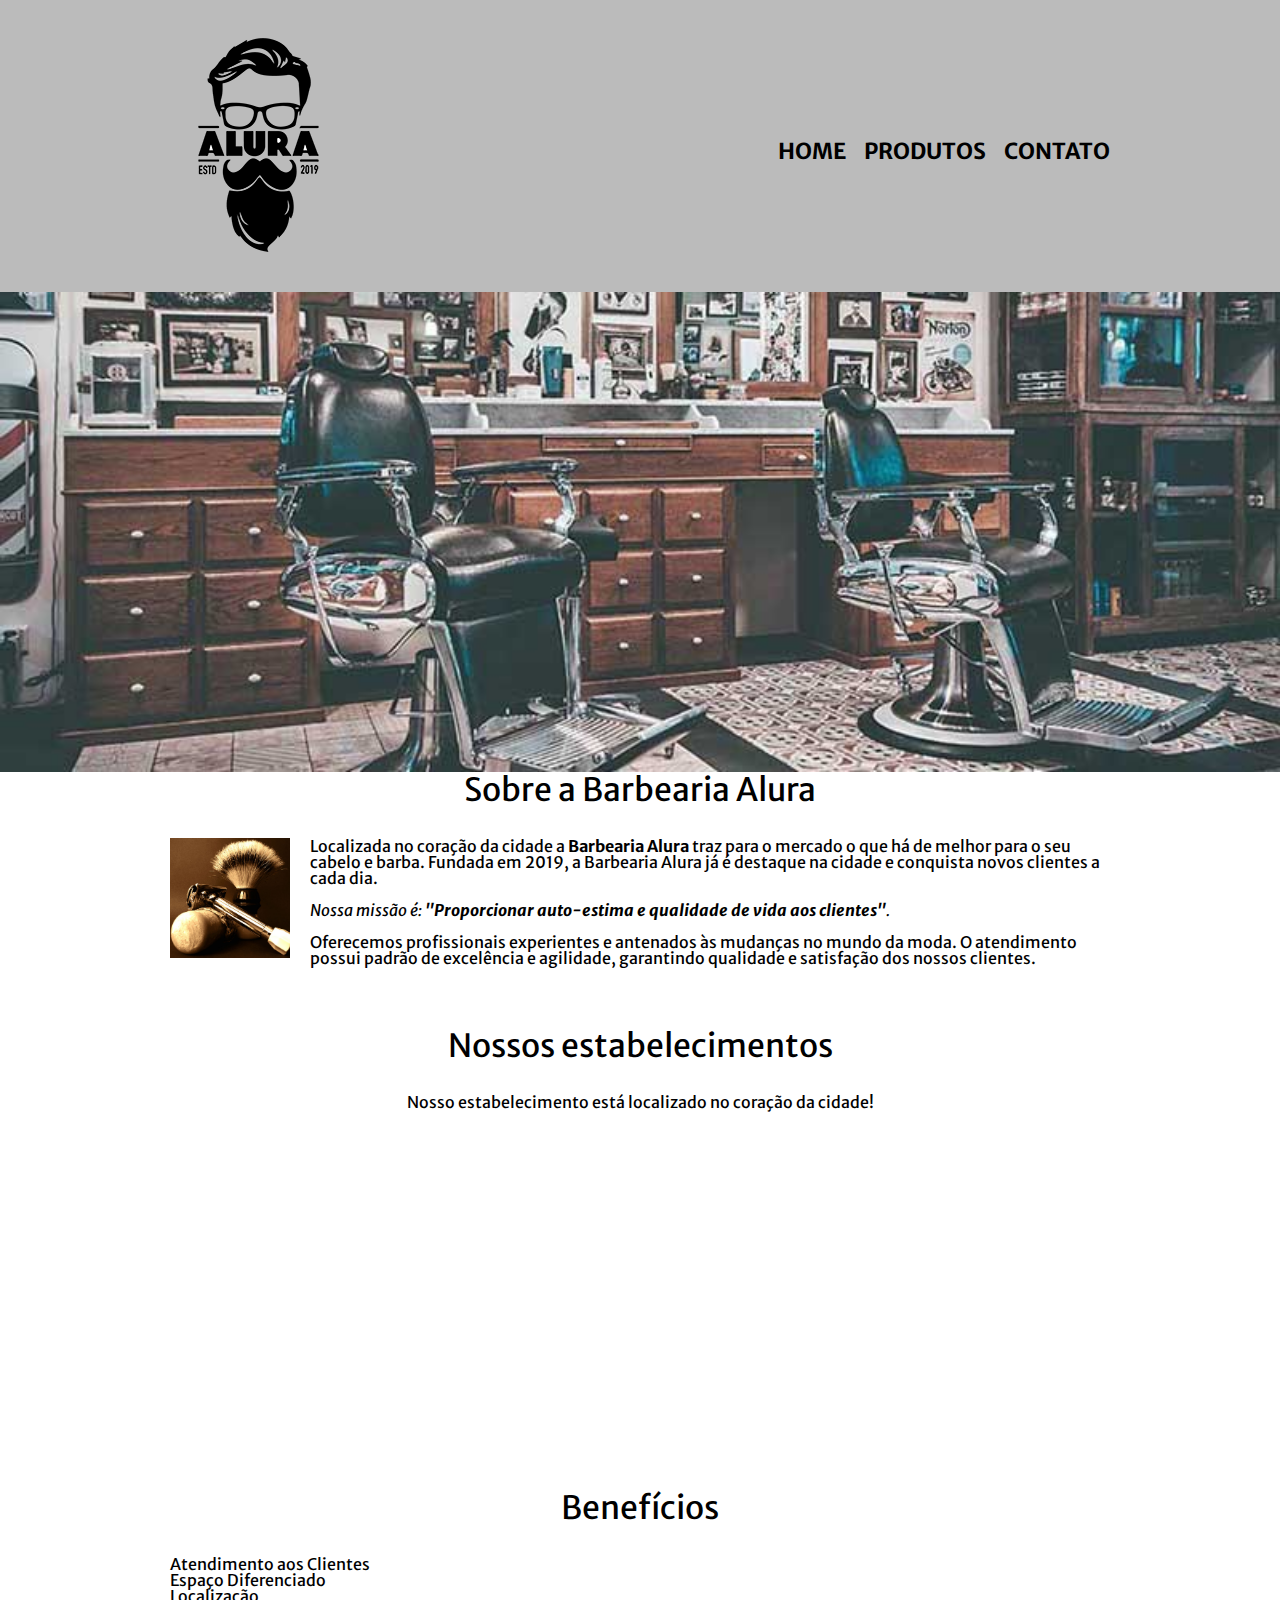
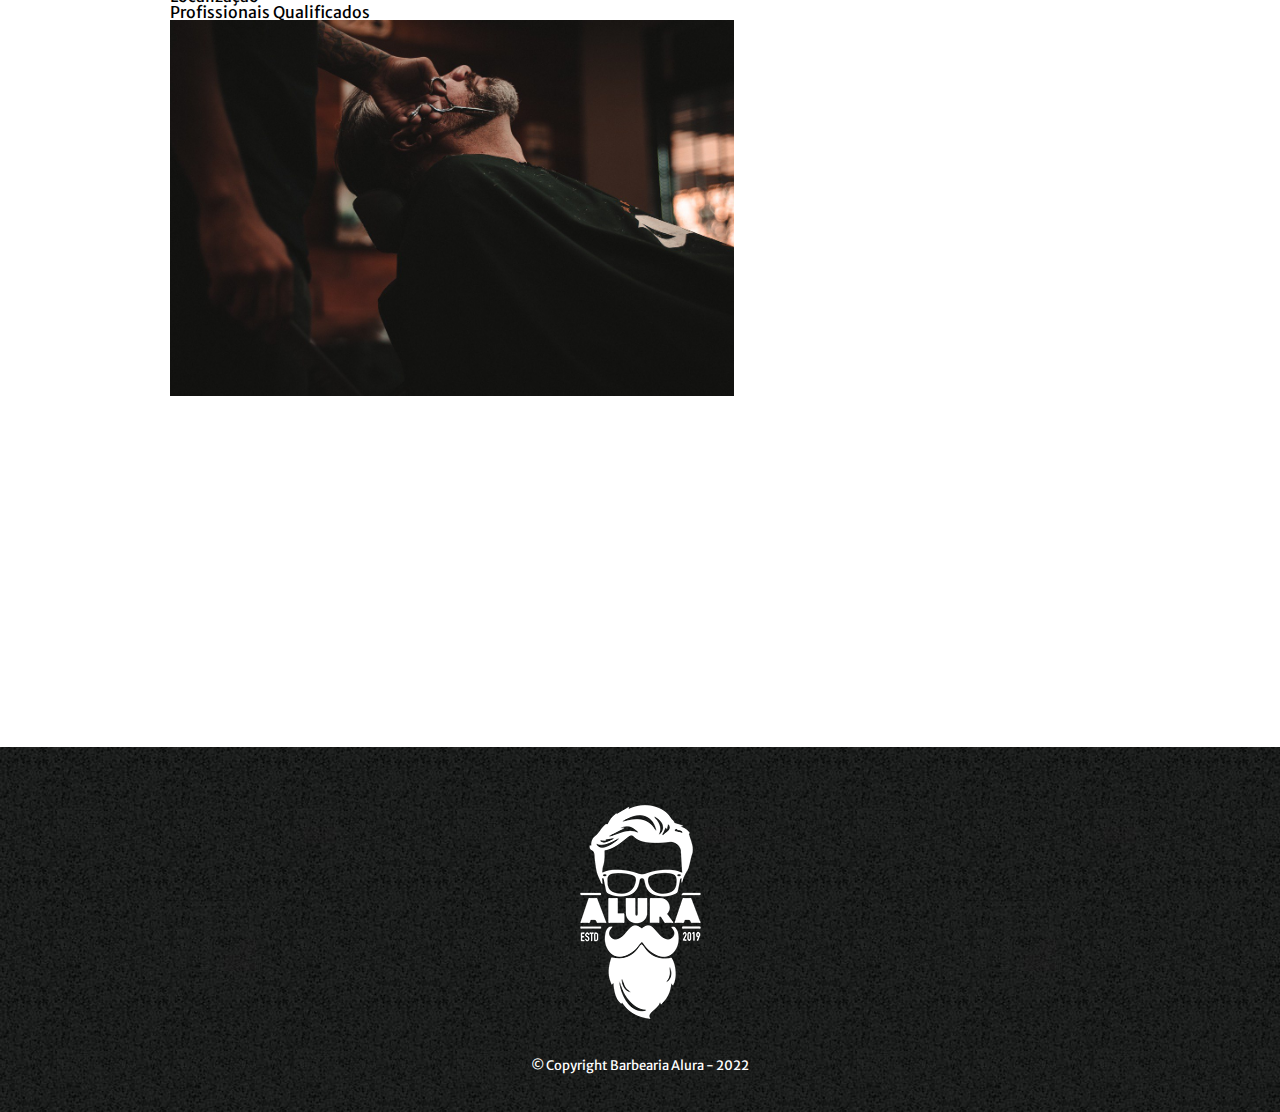
==== index.html @ ebc5e364 "first commit" ====
<!DOCTYPE html>
<html lang="pt-br">
    <head>
        <meta charset="UTF-8">
        <title>Barbearia Alura</title>
        <link rel="stylesheet" href="reset.css">
        <link rel="stylesheet" href="style.css">
        <link rel="preconnect" href="https://fonts.googleapis.com">
        <link rel="preconnect" href="https://fonts.gstatic.com" crossorigin>
        <link href="https://fonts.googleapis.com/css2?family=Merriweather+Sans:wght@400;500;700&display=swap" rel="stylesheet">
    </head>
    <body>

        <header>
            <div class="nav">
                <h1><img src="images/logo.png" alt="Logo da Barbearia da Alura"></h1>
                <nav>
                    <ul>
                        <li><a href="index.html">Home</a></li>
                        <li><a href="products.html">Produtos</a></li>
                        <li><a href="contact.html">Contato</a></li>
                    </ul>
                </nav>
            </div>
        </header>

        <img class="banner" src="images/banner.jpg" alt="Banner da Barbearia Alura">

        <main>
            <section class="main">
                <h2 class="main-title">Sobre a Barbearia Alura</h2>

                <img src="images/utensilios.jpg" class="tools" alt="Utensílios de um barbeiro">

                <p>Localizada no coração da cidade a <strong>Barbearia Alura</strong> traz para o mercado o que há de melhor para o seu cabelo e barba. Fundada em 2019, a Barbearia Alura já é destaque na cidade e conquista novos clientes a cada dia.</p>

                <p id="mission"><em>Nossa missão é: <strong>"Proporcionar auto-estima e qualidade de vida aos clientes"</strong>.</em></p>

                <p>Oferecemos profissionais experientes e antenados às mudanças no mundo da moda. O atendimento possui padrão de excelência e agilidade, garantindo qualidade e satisfação dos nossos clientes.</p>
            </section>
            
            <section class="mapa">
                <h3 class="main-title">Nossos estabelecimentos</h3>
                <p>Nosso estabelecimento está localizado no coração da cidade!</p>

                <iframe src="https://www.google.com/maps/embed?pb=!1m18!1m12!1m3!1d3657.106693512105!2d-46.65390548558554!3d-23.56461126759618!2m3!1f0!2f0!3f0!3m2!1i1024!2i768!4f13.1!3m3!1m2!1s0x94ce59541c6c79c3%3A0x36b90a85f0f8cb33!2sGrupo%20Alura!5e0!3m2!1spt-BR!2sbr!4v1663412245198!5m2!1spt-BR!2sbr" width="100%" height="300" style="border:0;" allowfullscreen="" loading="lazy" referrerpolicy="no-referrer-when-downgrade"></iframe>

            </section>

            <section class="benefits">
                <h3 class="main-title">Benefícios</h3>

                <ul>
                    <li class="item">Atendimento aos Clientes</li>
                    <li class="item">Espaço Diferenciado</li>
                    <li class="item">Localização</li>
                    <li class="item">Profissionais Qualificados</li>
                </ul>

                <img class="image-benefits" src="images/beneficios.jpg" alt="Benefícios da Barbearia Alura">

                <div class="video">
                    <iframe width="560" height="315" src="https://www.youtube.com/embed/wcVVXUV0YUY" title="YouTube video player" frameborder="0" allow="accelerometer; autoplay; clipboard-write; encrypted-media; gyroscope; picture-in-picture" allowfullscreen></iframe>
                </div>
            </section>
        </main>

        <footer>
            <img src="images/logo-branco.png" alt="Logo da Barbearia da Alura">
            <p class="copyright">&copy; Copyright Barbearia Alura - 2022</p>
        </footer>

    </body>
</html>
---- style.css ----
body {
    font-family: 'Merriweather Sans', sans-serif;
}

header {
    background: #BBBBBB;
    padding: 20px 0;
}

.nav {
    position: relative;
    width: 940px;
    margin: 0 auto;
}

nav li {
    display: inline;
    margin: 0 0 0 15px;
}

nav {
    position: absolute;
    top: 120px;
    right: 0;
}

nav a {
    text-transform: uppercase;
    color: #000000;
    font-weight: bold;
    font-size: 22px;
    text-decoration: none;
}

nav a:hover {
    color: #cc8924;
    text-decoration: underline;
}

.products {
    width: 940px;
    margin: 0 auto;
    padding: 50px 0;
}

.products li {
    display: inline-block;
    text-align: center;
    width: 30%;
    vertical-align: top;
    margin: 0 1.5%;
    padding: 30px 20px;
    box-sizing: border-box;
    border: 2px solid #000000;
    border-radius: 10px;
}

.products li:hover {
    border-color: #cc8924;
}

.products li:hover h2 {
    font-size: 34px;
}

.products li:active {
    border-color: #0f9b1a;
}

.products h2 {
    font-size: 30px;
    font-weight: bold;
}

.products-description {
    font-size: 18px;
}

.products-price {
    font-weight: bold;
    font-size: 22px;
    margin: 10px 0 0;
}

footer {
    text-align: center;
    background: url(images/bg.jpg);
    padding: 40px 0;
}

.copyright {
    color: #FFFFFF;
    font-size: 13px;
    margin: 20px 0 0;
}

main {
    width: 940px;
    margin: 0 auto;
}

form {
    margin: 40px 0;
}

form label, form legend {
    display: block;
}

form label, form legend {
    font-size: 20px;
    margin: 0 0 10px;
}

.input-default {
    display:block;
    margin: 20px 0;
    padding: 10px 25px;
    width: 50%;
}

.checkbox {
    margin: 20px 0;;
}

.submit-button {
    width: 40%;
    padding: 15px 0;
    background-color: orange;
    color: white;
    font-weight: bold;
    font-size: 18px;
    border: none;
    border-radius: 5px;
    transition: 300ms all;
    cursor: pointer;
}

.submit-button:hover {
    background-color: orangered;
    transform: scale(1.2)
}

table {
    margin: 20px 0 40px;
}

thead {
    background-color: #555555;
    color: #FFFFFF;
    font-weight: bold;
}

td, th {
    border: 1px solid #000000;
    padding: 5px 10px;
}

/* Página inicial - index.html */
.banner {
    width: 100%;
}

.main-title {
    text-align: center;
    font-size: 2em;
    margin: 0 0 1em;
    clear: left;
}

.main p {
    margin: 0 0 1em;
}

.main strong {
    font-weight: bold;
}

.main em {
    font-style: italic;
}

.tools {
    width: 120px;
    float: left;
    margin: 0 20px 20px 0; 
}

.image-benefits {
    width: 60%;
}

.mapa {
    padding: 3em 0;
}

.mapa p {
    margin: 0 0 2em;
    text-align: center;
}

.video {
    width: 560px;
    margin: 1em auto;
}
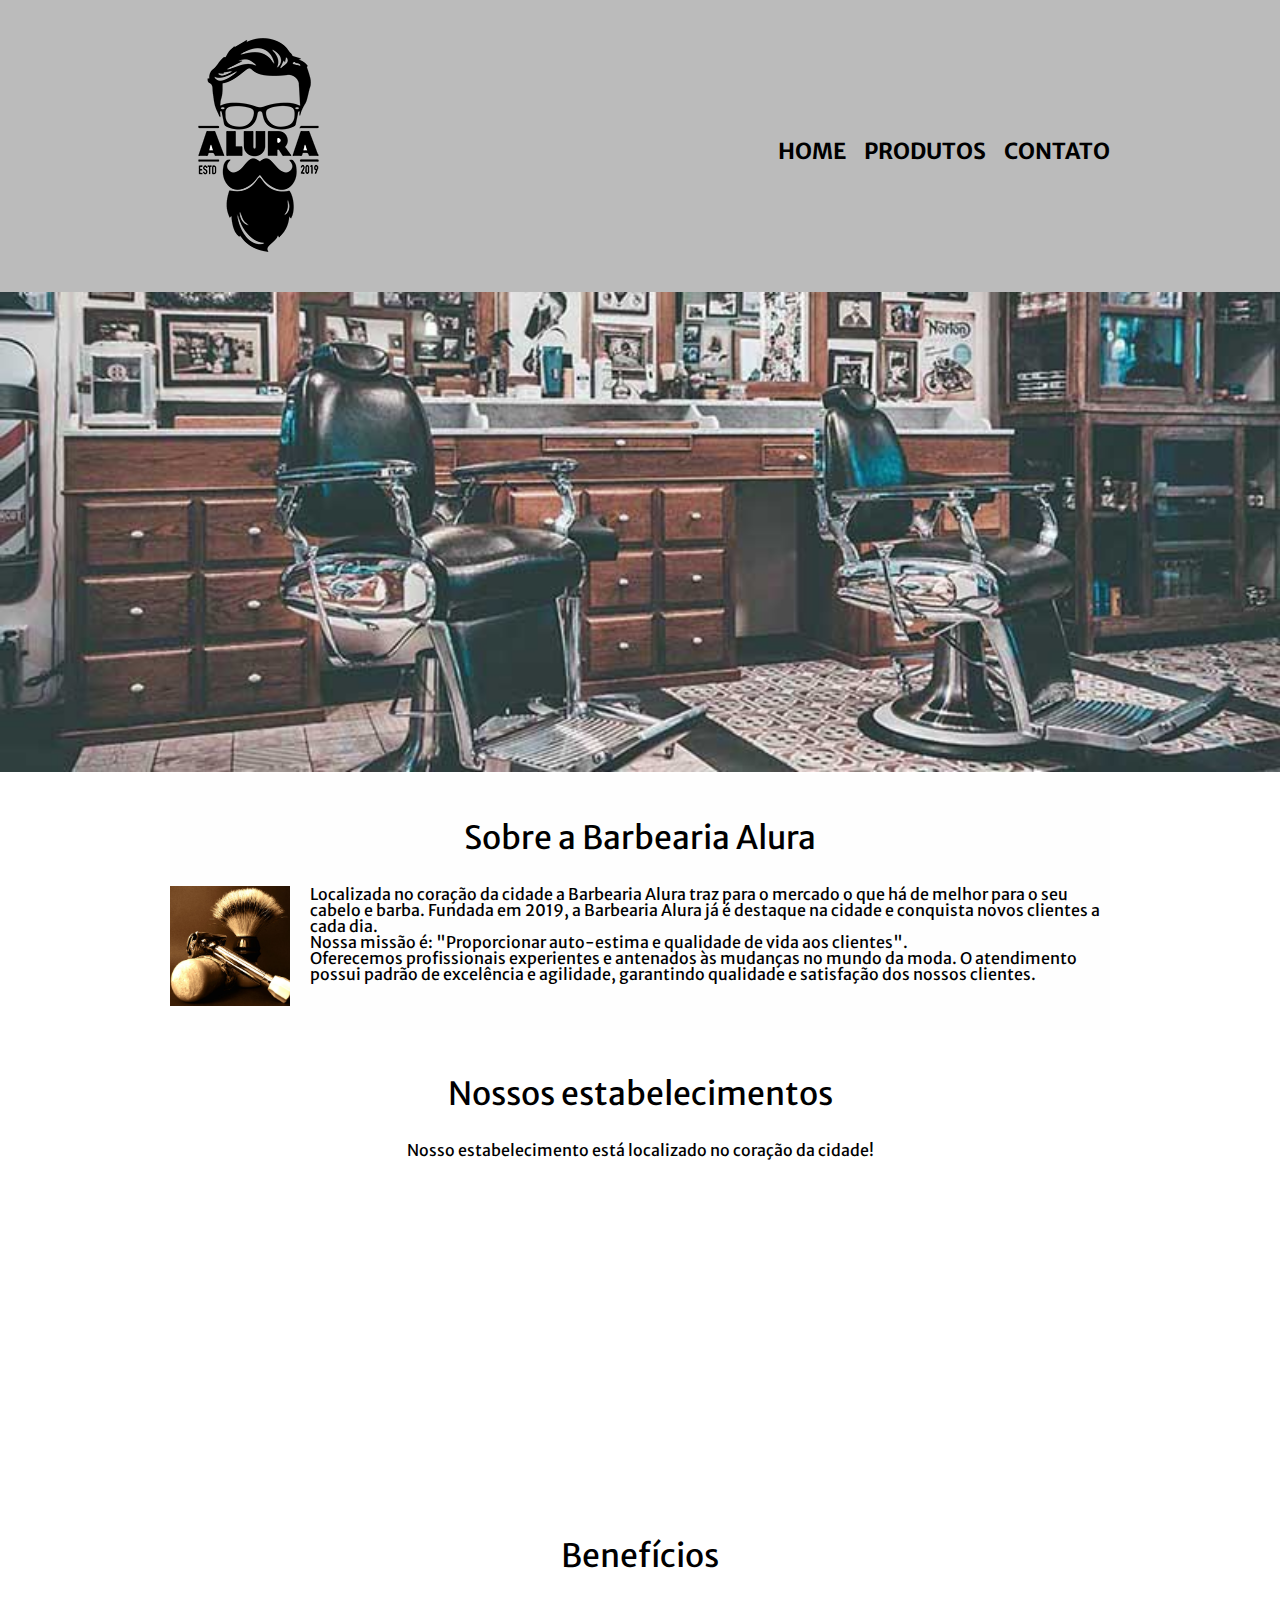
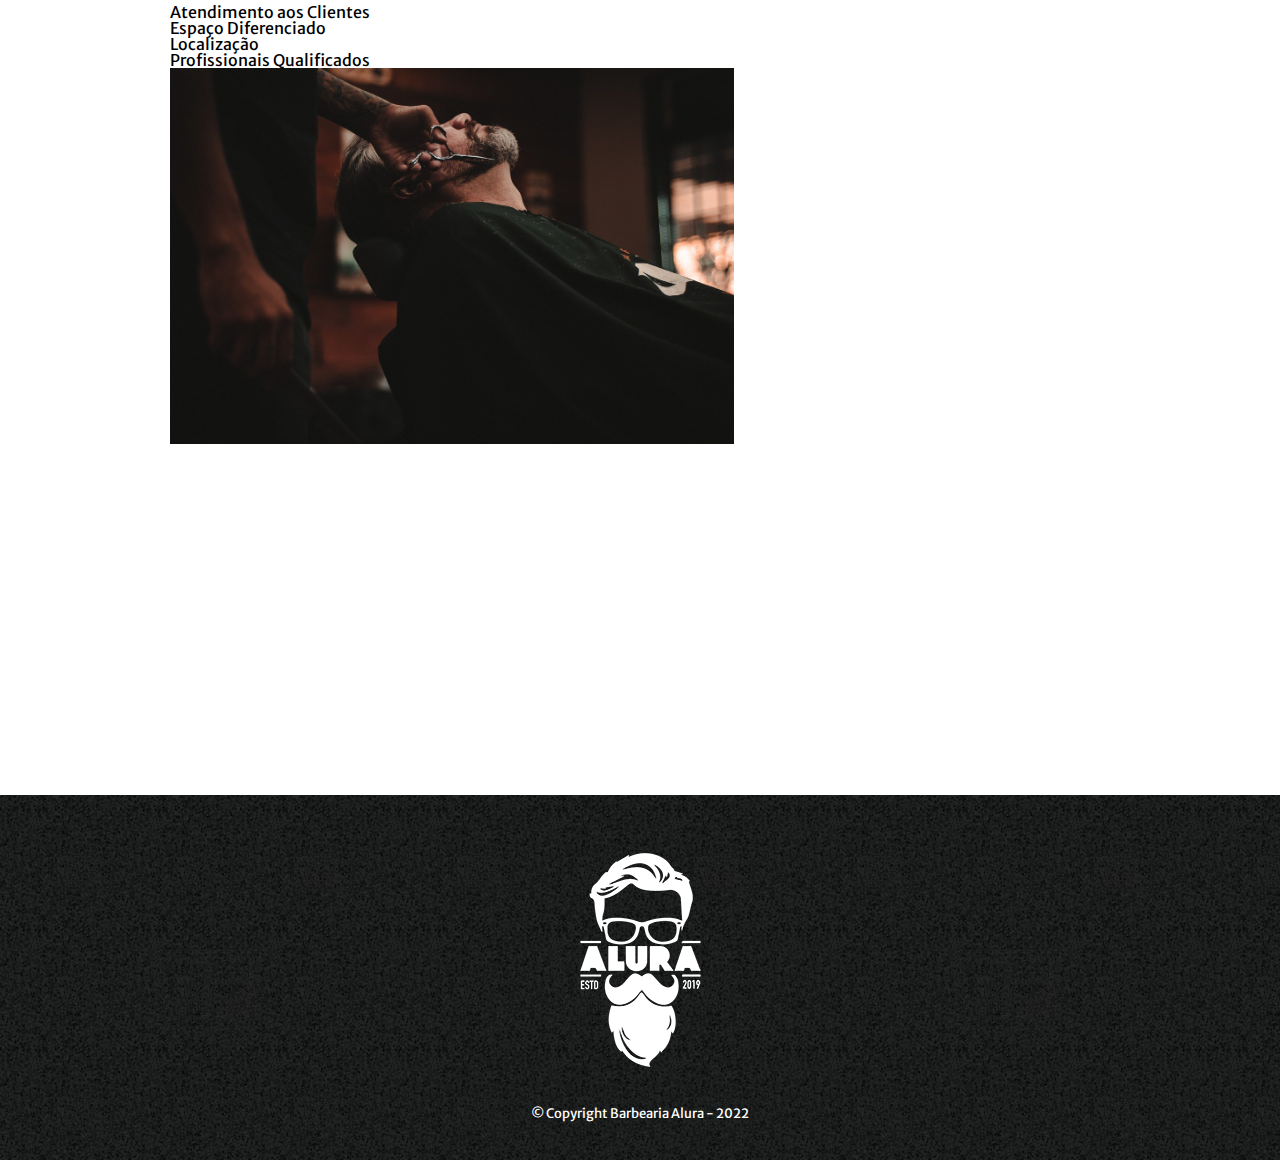
==== commit b4106bdd: "fixing style.css" ====
--- a/index.html
+++ b/index.html
@@ -27,7 +27,7 @@
         <img class="banner" src="images/banner.jpg" alt="Banner da Barbearia Alura">
 
         <main>
-            <section class="main">
+            <section class="index-main">
                 <h2 class="main-title">Sobre a Barbearia Alura</h2>
 
                 <img src="images/utensilios.jpg" class="tools" alt="Utensílios de um barbeiro">
--- a/style.css
+++ b/style.css
@@ -1,205 +1,205 @@
 body {
-    font-family: 'Merriweather Sans', sans-serif;
+  font-family: "Merriweather Sans", sans-serif;
 }
 
 header {
-    background: #BBBBBB;
-    padding: 20px 0;
+  background: #BBBBBB;
+  padding: 20px 0;
+}
+
+nav {
+  position: absolute;
+  top: 120px;
+  right: 0;
+}
+
+nav li {
+  display: inline;
+  margin: 0 0 0 15px;
+}
+
+nav a {
+  text-transform: uppercase;
+  color: #000000;
+  font-weight: bold;
+  font-size: 22px;
+  text-decoration: none;
+}
+
+nav a:hover {
+  color: #cc8924;
+  text-decoration: underline;
 }
 
 .nav {
-    position: relative;
-    width: 940px;
-    margin: 0 auto;
-}
-
-nav li {
-    display: inline;
-    margin: 0 0 0 15px;
-}
-
-nav {
-    position: absolute;
-    top: 120px;
-    right: 0;
-}
-
-nav a {
-    text-transform: uppercase;
-    color: #000000;
-    font-weight: bold;
-    font-size: 22px;
-    text-decoration: none;
-}
-
-nav a:hover {
-    color: #cc8924;
-    text-decoration: underline;
+  position: relative;
+  width: 940px;
+  margin: 0 auto;
 }
 
 .products {
-    width: 940px;
-    margin: 0 auto;
-    padding: 50px 0;
+  width: 940px;
+  margin: 0 auto;
+  padding: 50px 0;
 }
 
 .products li {
-    display: inline-block;
-    text-align: center;
-    width: 30%;
-    vertical-align: top;
-    margin: 0 1.5%;
-    padding: 30px 20px;
-    box-sizing: border-box;
-    border: 2px solid #000000;
-    border-radius: 10px;
+  display: inline-block;
+  text-align: center;
+  width: 30%;
+  vertical-align: top;
+  margin: 0 1.5%;
+  padding: 30px 20px;
+  box-sizing: border-box;
+  border: 2px solid #000000;
+  border-radius: 10px;
 }
 
 .products li:hover {
-    border-color: #cc8924;
+  border-color: #cc8924;
 }
 
 .products li:hover h2 {
-    font-size: 34px;
+  font-size: 34px;
 }
 
 .products li:active {
-    border-color: #0f9b1a;
+  border-color: #0f9b1a;
 }
 
 .products h2 {
-    font-size: 30px;
-    font-weight: bold;
+  font-size: 30px;
+  font-weight: bold;
 }
 
 .products-description {
-    font-size: 18px;
+  font-size: 18px;
 }
 
 .products-price {
-    font-weight: bold;
-    font-size: 22px;
-    margin: 10px 0 0;
+  font-weight: bold;
+  font-size: 22px;
+  margin: 10px 0 0;
 }
 
 footer {
-    text-align: center;
-    background: url(images/bg.jpg);
-    padding: 40px 0;
-}
-
-.copyright {
-    color: #FFFFFF;
-    font-size: 13px;
-    margin: 20px 0 0;
+  text-align: center;
+  background: url(images/bg.jpg);
+  padding: 40px 0;
+}
+footer .copyright {
+  color: #FFFFFF;
+  font-size: 13px;
+  margin: 20px 0 0;
+}
+
+form {
+  margin: 40px 0;
+}
+
+form label, form legend {
+  display: block;
+}
+
+form label, form legend {
+  font-size: 20px;
+  margin: 0 0 10px;
+}
+
+.input-default {
+  display: block;
+  margin: 20px 0;
+  padding: 10px 25px;
+  width: 50%;
+}
+
+.checkbox {
+  margin: 20px 0;
+}
+
+.submit-button {
+  width: 40%;
+  padding: 15px 0;
+  background-color: orange;
+  color: white;
+  font-weight: bold;
+  font-size: 18px;
+  border: none;
+  border-radius: 5px;
+  transition: 300ms all;
+  cursor: pointer;
+}
+
+.submit-button:hover {
+  background-color: orangered;
+  transform: scale(1.2);
+}
+
+table {
+  margin: 20px 0 40px;
+}
+table thead {
+  background-color: #555555;
+  color: #FFFFFF;
+  font-weight: bold;
+}
+table td, table th {
+  border: 1px solid #000000;
+  padding: 5px 10px;
+}
+
+.banner {
+  width: 100%;
 }
 
 main {
-    width: 940px;
-    margin: 0 auto;
-}
-
-form {
-    margin: 40px 0;
-}
-
-form label, form legend {
-    display: block;
-}
-
-form label, form legend {
-    font-size: 20px;
-    margin: 0 0 10px;
-}
-
-.input-default {
-    display:block;
-    margin: 20px 0;
-    padding: 10px 25px;
-    width: 50%;
-}
-
-.checkbox {
-    margin: 20px 0;;
-}
-
-.submit-button {
-    width: 40%;
-    padding: 15px 0;
-    background-color: orange;
-    color: white;
-    font-weight: bold;
-    font-size: 18px;
-    border: none;
-    border-radius: 5px;
-    transition: 300ms all;
-    cursor: pointer;
-}
-
-.submit-button:hover {
-    background-color: orangered;
-    transform: scale(1.2)
-}
-
-table {
-    margin: 20px 0 40px;
-}
-
-thead {
-    background-color: #555555;
-    color: #FFFFFF;
-    font-weight: bold;
-}
-
-td, th {
-    border: 1px solid #000000;
-    padding: 5px 10px;
-}
-
-/* Página inicial - index.html */
-.banner {
-    width: 100%;
+  width: 940px;
+  margin: 0 auto;
+}
+main .index-main {
+  padding: 3em 0;
+  background: #fefefe;
 }
 
 .main-title {
-    text-align: center;
-    font-size: 2em;
-    margin: 0 0 1em;
-    clear: left;
+  text-align: center;
+  font-size: 2em;
+  margin: 0 0 1em;
+  clear: left;
 }
 
 .main p {
-    margin: 0 0 1em;
+  margin: 0 0 1em;
 }
 
 .main strong {
-    font-weight: bold;
+  font-weight: bold;
 }
 
 .main em {
-    font-style: italic;
+  font-style: italic;
 }
 
 .tools {
-    width: 120px;
-    float: left;
-    margin: 0 20px 20px 0; 
+  width: 120px;
+  float: left;
+  margin: 0 20px 20px 0;
 }
 
 .image-benefits {
-    width: 60%;
+  width: 60%;
 }
 
 .mapa {
-    padding: 3em 0;
+  padding: 3em 0;
 }
 
 .mapa p {
-    margin: 0 0 2em;
-    text-align: center;
+  margin: 0 0 2em;
+  text-align: center;
 }
 
 .video {
-    width: 560px;
-    margin: 1em auto;
-}+  width: 560px;
+  margin: 1em auto;
+}/*# sourceMappingURL=style.css.map */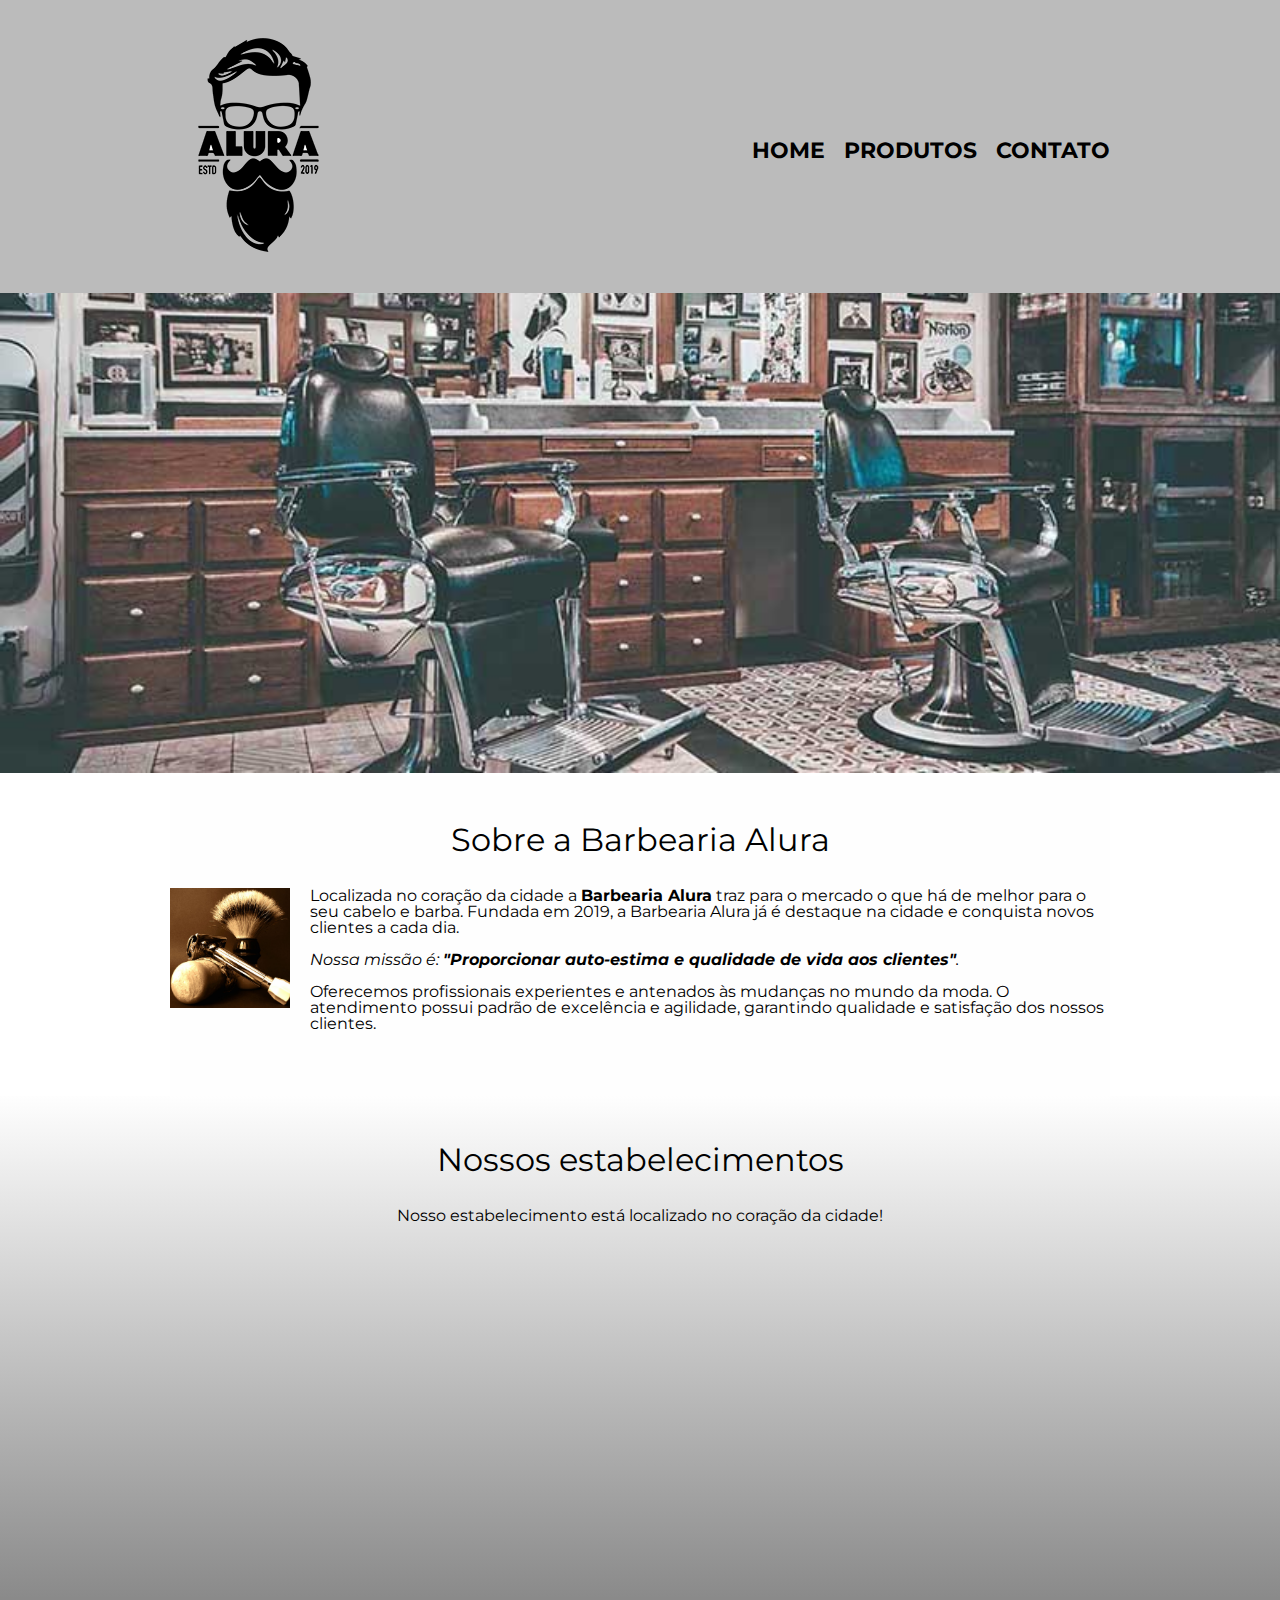
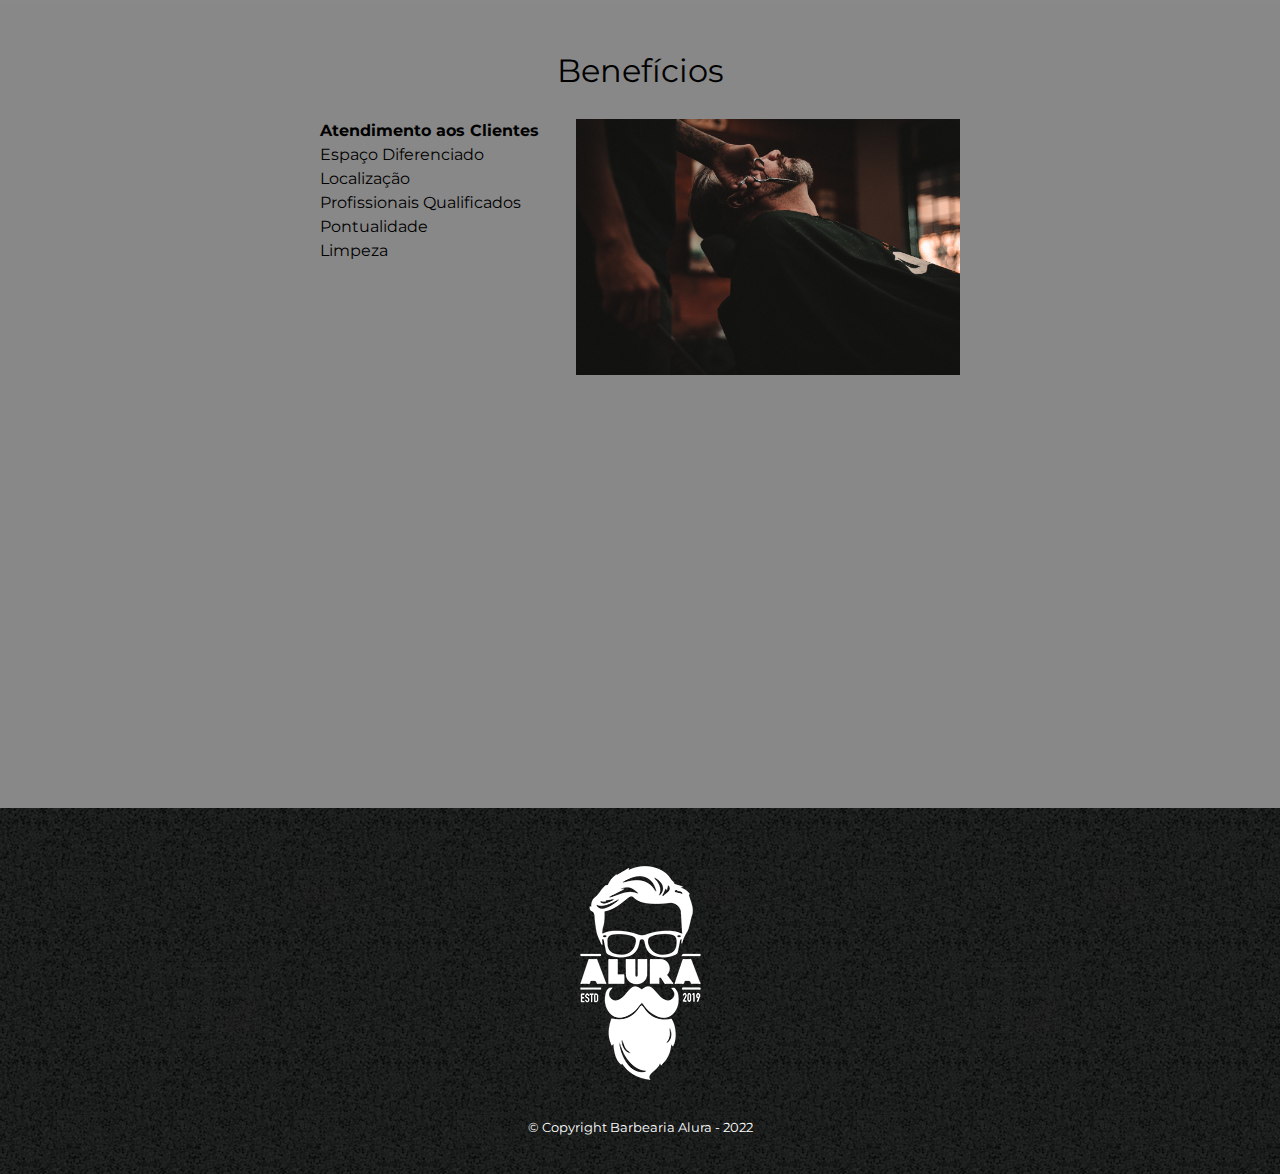
==== commit 8a07dd61: "update index.html" ====
--- a/index.html
+++ b/index.html
@@ -3,14 +3,13 @@
     <head>
         <meta charset="UTF-8">
         <title>Barbearia Alura</title>
+
         <link rel="stylesheet" href="reset.css">
         <link rel="stylesheet" href="style.css">
-        <link rel="preconnect" href="https://fonts.googleapis.com">
-        <link rel="preconnect" href="https://fonts.gstatic.com" crossorigin>
-        <link href="https://fonts.googleapis.com/css2?family=Merriweather+Sans:wght@400;500;700&display=swap" rel="stylesheet">
+        <link href="https://fonts.googleapis.com/css?family=Montserrat&display=swap" rel="stylesheet">
     </head>
+
     <body>
-
         <header>
             <div class="nav">
                 <h1><img src="images/logo.png" alt="Logo da Barbearia da Alura"></h1>
@@ -27,7 +26,7 @@
         <img class="banner" src="images/banner.jpg" alt="Banner da Barbearia Alura">
 
         <main>
-            <section class="index-main">
+            <section class="main">
                 <h2 class="main-title">Sobre a Barbearia Alura</h2>
 
                 <img src="images/utensilios.jpg" class="tools" alt="Utensílios de um barbeiro">
@@ -43,25 +42,30 @@
                 <h3 class="main-title">Nossos estabelecimentos</h3>
                 <p>Nosso estabelecimento está localizado no coração da cidade!</p>
 
-                <iframe src="https://www.google.com/maps/embed?pb=!1m18!1m12!1m3!1d3657.106693512105!2d-46.65390548558554!3d-23.56461126759618!2m3!1f0!2f0!3f0!3m2!1i1024!2i768!4f13.1!3m3!1m2!1s0x94ce59541c6c79c3%3A0x36b90a85f0f8cb33!2sGrupo%20Alura!5e0!3m2!1spt-BR!2sbr!4v1663412245198!5m2!1spt-BR!2sbr" width="100%" height="300" style="border:0;" allowfullscreen="" loading="lazy" referrerpolicy="no-referrer-when-downgrade"></iframe>
-
+                <div class="mapa-content">
+                    <iframe src="https://www.google.com/maps/embed?pb=!1m18!1m12!1m3!1d3657.106693512105!2d-46.65390548558554!3d-23.56461126759618!2m3!1f0!2f0!3f0!3m2!1i1024!2i768!4f13.1!3m3!1m2!1s0x94ce59541c6c79c3%3A0x36b90a85f0f8cb33!2sGrupo%20Alura!5e0!3m2!1spt-BR!2sbr!4v1663412245198!5m2!1spt-BR!2sbr" width="100%" height="300" style="border:0;" allowfullscreen="" loading="lazy" referrerpolicy="no-referrer-when-downgrade"></iframe>
+                </div>
             </section>
 
             <section class="benefits">
+
                 <h3 class="main-title">Benefícios</h3>
 
-                <ul>
-                    <li class="item">Atendimento aos Clientes</li>
-                    <li class="item">Espaço Diferenciado</li>
-                    <li class="item">Localização</li>
-                    <li class="item">Profissionais Qualificados</li>
-                </ul>
-
-                <img class="image-benefits" src="images/beneficios.jpg" alt="Benefícios da Barbearia Alura">
+                <div class="index-content-benefits">
+                    <ul class="index-list-benefits">
+                        <li class="item">Atendimento aos Clientes</li>
+                        <li class="item">Espaço Diferenciado</li>
+                        <li class="item">Localização</li>
+                        <li class="item">Profissionais Qualificados</li>
+                        <li class="item">Pontualidade</li>
+                        <li class="item">Limpeza</li>
+                    </ul><img class="image-benefits" src="images/beneficios.jpg" alt="Benefícios da Barbearia Alura">
+                </div>
 
                 <div class="video">
                     <iframe width="560" height="315" src="https://www.youtube.com/embed/wcVVXUV0YUY" title="YouTube video player" frameborder="0" allow="accelerometer; autoplay; clipboard-write; encrypted-media; gyroscope; picture-in-picture" allowfullscreen></iframe>
                 </div>
+
             </section>
         </main>
 
--- a/style.css
+++ b/style.css
@@ -1,5 +1,5 @@
 body {
-  font-family: "Merriweather Sans", sans-serif;
+  font-family: "Montserrat", sans-serif;
 }
 
 header {
@@ -95,6 +95,8 @@
 
 form {
   margin: 40px 0;
+  width: 940px;
+  margin: 20px auto;
 }
 
 form label, form legend {
@@ -136,14 +138,17 @@
 }
 
 table {
-  margin: 20px 0 40px;
-}
-table thead {
+  width: 940px;
+  margin: 20px auto;
+}
+
+thead {
   background-color: #555555;
   color: #FFFFFF;
   font-weight: bold;
 }
-table td, table th {
+
+td, th {
   border: 1px solid #000000;
   padding: 5px 10px;
 }
@@ -152,13 +157,11 @@
   width: 100%;
 }
 
-main {
-  width: 940px;
-  margin: 0 auto;
-}
-main .index-main {
+.main {
   padding: 3em 0;
   background: #fefefe;
+  width: 940px;
+  margin: 0 auto;
 }
 
 .main-title {
@@ -186,12 +189,37 @@
   margin: 0 20px 20px 0;
 }
 
+.benefits {
+  padding: 3em 0;
+  background: #888888;
+}
+
+.index-content-benefits {
+  width: 640px;
+  margin: 0 auto;
+}
+
+.index-list-benefits {
+  width: 40%;
+  display: inline-block;
+  vertical-align: top;
+}
+
+.item {
+  line-height: 1.5;
+}
+
+.item:first-child {
+  font-weight: bold;
+}
+
 .image-benefits {
   width: 60%;
 }
 
 .mapa {
   padding: 3em 0;
+  background: linear-gradient(#FEFEFE, #888888);
 }
 
 .mapa p {
@@ -199,7 +227,12 @@
   text-align: center;
 }
 
+.mapa-content {
+  width: 940px;
+  margin: 0 auto;
+}
+
 .video {
   width: 560px;
-  margin: 1em auto;
+  margin: 2em auto;
 }/*# sourceMappingURL=style.css.map */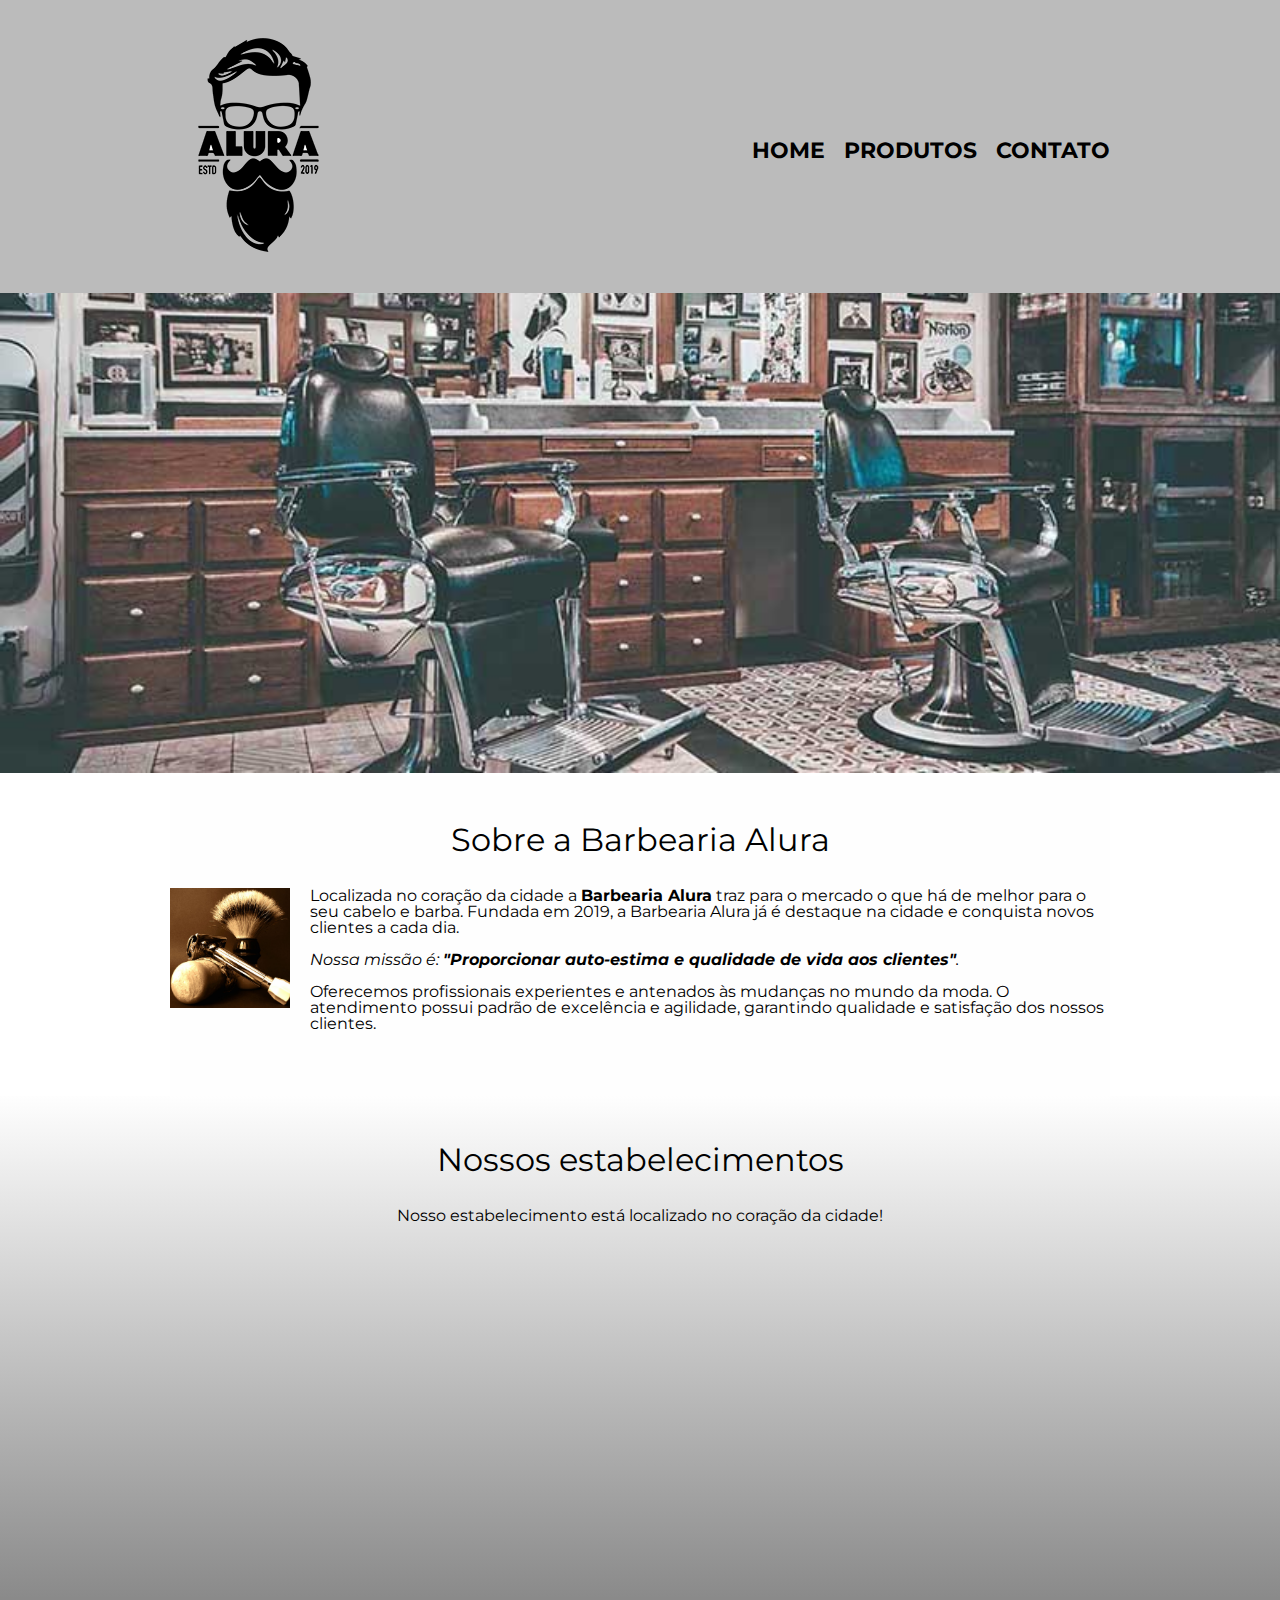
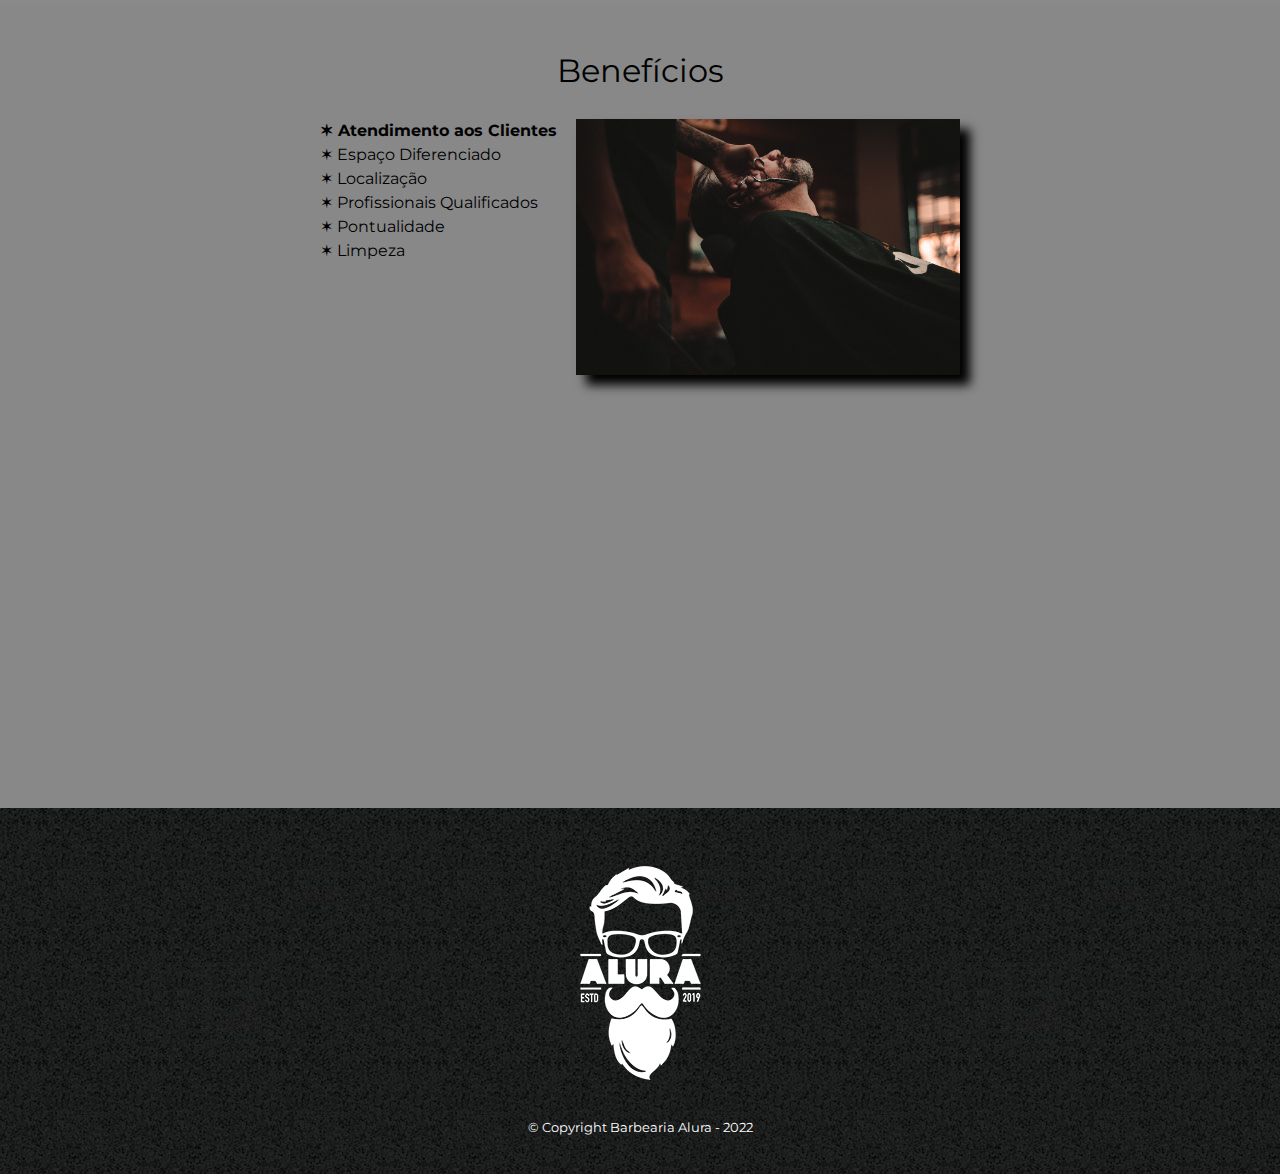
==== commit 26681a6e: "update css to be responsive up to 480px" ====
--- a/index.html
+++ b/index.html
@@ -2,8 +2,8 @@
 <html lang="pt-br">
     <head>
         <meta charset="UTF-8">
+        <meta name="viewport" content="width=device-width, initial-scale=1.0">
         <title>Barbearia Alura</title>
-
         <link rel="stylesheet" href="reset.css">
         <link rel="stylesheet" href="style.css">
         <link href="https://fonts.googleapis.com/css?family=Montserrat&display=swap" rel="stylesheet">
@@ -63,7 +63,7 @@
                 </div>
 
                 <div class="video">
-                    <iframe width="560" height="315" src="https://www.youtube.com/embed/wcVVXUV0YUY" title="YouTube video player" frameborder="0" allow="accelerometer; autoplay; clipboard-write; encrypted-media; gyroscope; picture-in-picture" allowfullscreen></iframe>
+                    <iframe width="100%" height="315" src="https://www.youtube.com/embed/wcVVXUV0YUY" title="YouTube video player" frameborder="0" allow="accelerometer; autoplay; clipboard-write; encrypted-media; gyroscope; picture-in-picture" allowfullscreen></iframe>
                 </div>
 
             </section>
--- a/style.css
+++ b/style.css
@@ -1,3 +1,4 @@
+@charset "UTF-8";
 body {
   font-family: "Montserrat", sans-serif;
 }
@@ -209,12 +210,21 @@
   line-height: 1.5;
 }
 
+.item:before {
+  content: "✶ ";
+}
+
 .item:first-child {
   font-weight: bold;
 }
 
 .image-benefits {
   width: 60%;
+  box-shadow: 10px 10px 10px #000000;
+}
+
+.image-benefits:hover {
+  opacity: 0.5;
 }
 
 .mapa {
@@ -235,4 +245,46 @@
 .video {
   width: 560px;
   margin: 2em auto;
+}
+
+@media screen and (max-width: 480px) {
+  .nav, .main, .index-content-benefits, .mapa-content, .video, table, fieldset, form {
+    width: auto;
+  }
+  h1 {
+    text-align: center;
+  }
+  nav {
+    position: static;
+  }
+  .index-list-benefits, .image-benefits {
+    width: 100%;
+    box-shadow: 0 0;
+  }
+  .products {
+    width: 100%;
+    display: flex;
+    flex-direction: column;
+    gap: 10px;
+    align-items: center;
+  }
+  .products li {
+    width: 80%;
+  }
+  .submit-button, .input-default {
+    width: 80%;
+  }
+  form {
+    display: flex;
+    flex-direction: column;
+    align-items: center;
+  }
+  .news-checkbox {
+    display: flex;
+    align-items: center;
+    width: 80%;
+  }
+  .horario {
+    margin: 30px auto;
+  }
 }/*# sourceMappingURL=style.css.map */